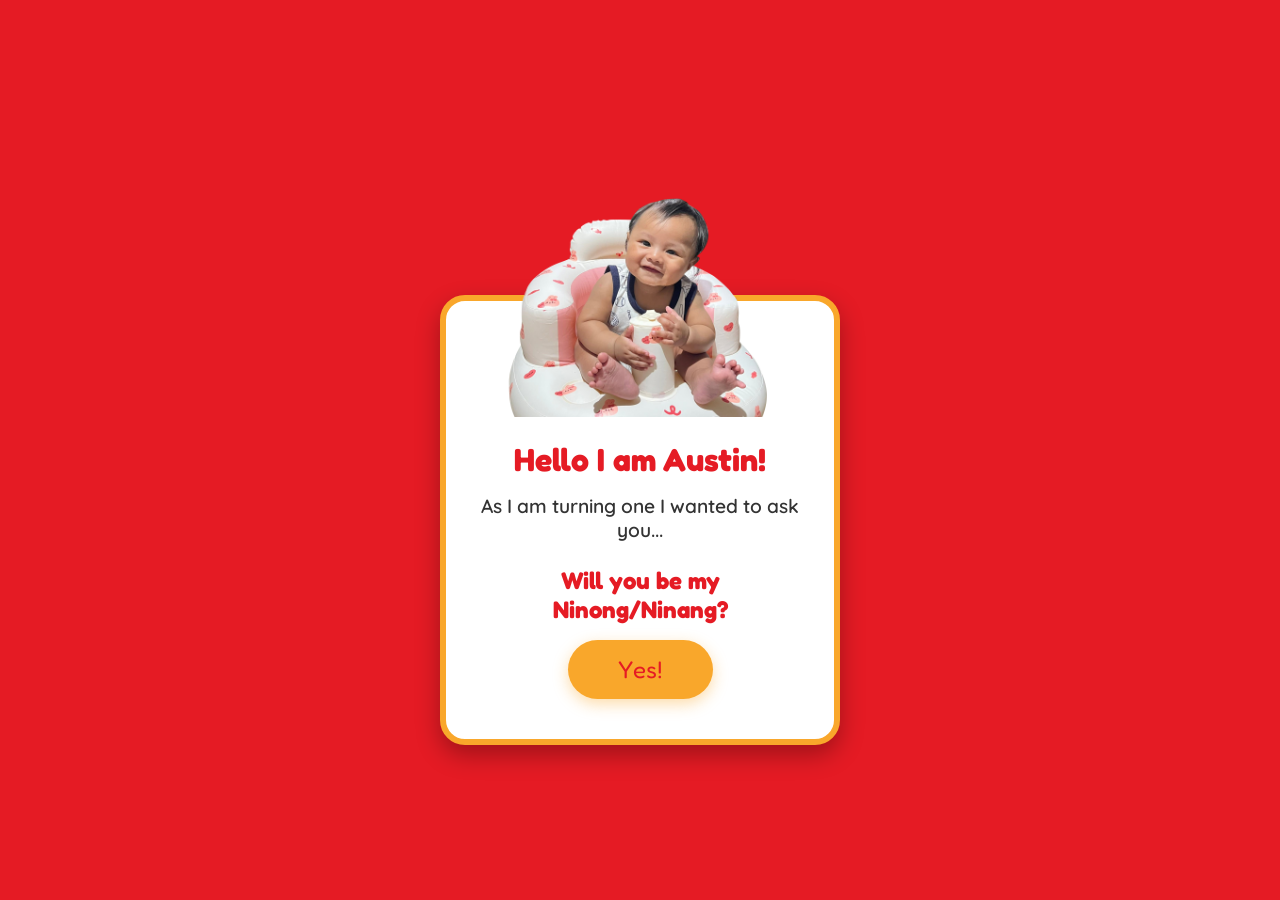
==== index.html @ 75098747 "Add files via upload" ====
<!DOCTYPE html>
<html lang="en">
<head>
    <meta charset="UTF-8">
    <meta name="viewport" content="width=device-width, initial-scale=1.0">
    <title>Austin's 1st Birthday!</title>

    <!-- Link preview (Messenger/Facebook). Palitan ang URL na ito kapag lumipat sa Cloudflare (dalawang lugar: og:image at og:url) -->
    <meta property="og:type" content="website">
    <meta property="og:title" content="You're Invited! Austin's 1st Birthday">
    <meta property="og:description" content="Tap to open your special invitation.">
    <meta property="og:image" content="https://eronwah.github.io/AustinBirthdayInv/assets/preview.jpg">
    <meta property="og:image:width" content="1200">
    <meta property="og:image:height" content="630">
    <meta property="og:image:alt" content="Envelope invitation for Austin's 1st Birthday">
    <meta property="og:url" content="https://eronwah.github.io/AustinBirthdayInv/">
    <link rel="stylesheet" href="style.css">
</head>
<body>

    <!-- PAGE 1: NINONG/NINANG PROPOSAL -->
    <div id="proposalPage" class="card-container active">
        <!-- Placeholder image na naka-link sa assets folder sa github mo -->
        <img src="assets/main-image.png" alt="Austin" class="jollibee-img" id="mainImg">
        
        <h1>Hello I am Austin!</h1>
        <p>As I am turning one I wanted to ask you...</p>
        <h2>Will you be my<br>Ninong/Ninang?</h2>
        
        <button id="yesBtn" class="btn-yes">Yes!</button>
    </div>

    <!-- PAGE 2: MAIN INVITATION -->
    <div id="invitationPage" class="card-container card-plain hidden">
        <div class="balloons" aria-hidden="true">
            <span class="balloon b1"></span>
            <span class="balloon b2"></span>
            <span class="balloon b3"></span>
        </div>

        <h1>Yay! Thank you!</h1>
        <p class="lead">You are invited to celebrate</p>

        <div class="hero has-photo" id="hero">
            <div class="photo-frame">
                <img src="assets/austin-photo.jpg?v=2" alt="Austin" id="celebPhoto" decoding="async">
            </div>
            <div class="age-badge" id="ageBadge" role="button" tabindex="0" aria-label="Tap for confetti">
                <span class="age-num">1</span>
                <span class="age-txt">year old</span>
            </div>
        </div>

        <h2 class="celebrant">Austin Dagsaan Libunao</h2>
        <p class="date-line">&#127874; November 14, 2026</p>

        <!-- Countdown -->
        <div class="countdown" id="countdown" aria-live="polite">
            <div><b id="cdDays">--</b><small>days</small></div>
            <div><b id="cdHours">--</b><small>hours</small></div>
            <div><b id="cdMins">--</b><small>mins</small></div>
            <div><b id="cdSecs">--</b><small>secs</small></div>
        </div>

        <!-- Tap-to-open detail cards -->
        <p class="hint">Tap a card to see the place &#128071;</p>
        <div class="detail">
            <button class="detail-head" aria-expanded="false">
                <span class="d-icon">&#9962;</span>
                <span class="d-text"><strong>Church</strong><em>10:30 AM</em></span>
                <span class="d-arrow">&#9662;</span>
            </button>
            <div class="detail-body">
                <p>Saint John Nepomucene Parochial School</p>
                <a class="btn-map" target="_blank" rel="noopener"
                   href="https://www.google.com/maps/search/?api=1&query=Saint+John+Nepomucene+Parochial+School+Cabiao">&#128205; Open in Maps</a>
            </div>
        </div>

        <div class="detail">
            <button class="detail-head" aria-expanded="false">
                <span class="d-icon">&#127828;</span>
                <span class="d-text"><strong>Party Venue</strong><em>1:00 PM</em></span>
                <span class="d-arrow">&#9662;</span>
            </button>
            <div class="detail-body">
                <p>Jollibee Cabiao</p>
                <a class="btn-map" target="_blank" rel="noopener"
                   href="https://www.google.com/maps/search/?api=1&query=Jollibee+Cabiao">&#128205; Open in Maps</a>
            </div>
        </div>

        <a id="calBtn" class="btn-yes btn-cal" target="_blank" rel="noopener">&#128197; Add to Google Calendar</a>
        <button id="confettiBtn" class="btn-confetti">&#127881; Tap for confetti!</button>
    </div>

    <script>
        // Kung hindi ma-load ang image, tanggalin ito at alisin ang malaking puwang sa itaas
        document.getElementById('mainImg').addEventListener('error', function () {
            this.style.display = 'none';
            document.getElementById('proposalPage').classList.add('no-image');
        });

        document.getElementById('yesBtn').addEventListener('click', showInvitation);

        // ---------- Page 2 interactions ----------
        const EVENT_START = new Date(2026, 10, 14, 10, 30); // Nov 14, 2026 10:30 AM

        function confettiBurst(count) {
            // Gumagamit ng sariling layer at pixel values (hindi vw/vh) para gumana sa in-app browsers tulad ng Messenger
            let layer = document.getElementById('confettiLayer');
            if (!layer) {
                layer = document.createElement('div');
                layer.id = 'confettiLayer';
                document.body.appendChild(layer);
            }
            const w = window.innerWidth || document.documentElement.clientWidth;
            const h = window.innerHeight || document.documentElement.clientHeight;
            const pieces = ['\uD83C\uDF89', '\uD83C\uDF88', '\u2B50', '\uD83C\uDF54', '\uD83C\uDF5F'];
            const colors = ['#E51B24', '#F9A72B', '#ffd54f', '#ffffff'];
            count = Math.min(count, 30); // mas magaan para sa phone

            for (let i = 0; i < count; i++) {
                const el = document.createElement('span');
                el.className = 'confetti';
                if (Math.random() < 0.3) {
                    el.textContent = pieces[Math.floor(Math.random() * pieces.length)];
                    el.style.fontSize = '22px';
                } else {
                    el.className += ' confetti-dot';
                    el.style.backgroundColor = colors[Math.floor(Math.random() * colors.length)];
                }
                const dur = 2 + Math.random() * 1.5;
                el.style.left = Math.floor(Math.random() * (w - 24)) + 'px';
                el.style.setProperty('--fall', (h + 60) + 'px');
                el.style.webkitAnimationDuration = el.style.animationDuration = dur + 's';
                el.style.webkitAnimationDelay = el.style.animationDelay = (Math.random() * 0.5) + 's';
                layer.appendChild(el);
                setTimeout(function () { if (el.parentNode) el.parentNode.removeChild(el); }, (dur + 0.7) * 1000);
            }
        }

        function updateCountdown() {
            const diff = EVENT_START - new Date();
            const box = document.getElementById('countdown');
            if (diff <= 0) {
                box.innerHTML = '<div class="cd-done">It\'s party time! \uD83C\uDF89</div>';
                return;
            }
            const s = Math.floor(diff / 1000);
            document.getElementById('cdDays').textContent = Math.floor(s / 86400);
            document.getElementById('cdHours').textContent = String(Math.floor(s % 86400 / 3600)).padStart(2, '0');
            document.getElementById('cdMins').textContent = String(Math.floor(s % 3600 / 60)).padStart(2, '0');
            document.getElementById('cdSecs').textContent = String(s % 60).padStart(2, '0');
        }
        updateCountdown();
        setInterval(updateCountdown, 1000);

        // Tap-to-open detail cards
        document.querySelectorAll('.detail-head').forEach(function (btn) {
            btn.addEventListener('click', function () {
                const card = btn.parentElement;
                const open = card.classList.toggle('open');
                btn.setAttribute('aria-expanded', open);
            });
        });

        // Confetti triggers
        document.getElementById('confettiBtn').addEventListener('click', () => confettiBurst(40));
        const badge = document.getElementById('ageBadge');
        badge.addEventListener('click', () => confettiBurst(25));
        badge.addEventListener('keydown', (e) => { if (e.key === 'Enter' || e.key === ' ') confettiBurst(25); });

        // Photo: itatago lang kung hindi ma-load ang image
        document.getElementById('celebPhoto').addEventListener('error', function () {
            document.getElementById('hero').classList.remove('has-photo');
        });

        // Add to Google Calendar (10:30 AM - 4:00 PM, Philippine time)
        document.getElementById('calBtn').href = 'https://calendar.google.com/calendar/render?action=TEMPLATE'
            + '&text=' + encodeURIComponent("Austin's 1st Birthday")
            + '&dates=20261114T103000/20261114T160000&ctz=Asia/Manila'
            + '&location=' + encodeURIComponent('Church: Saint John Nepomucene Parochial School | Party: Jollibee Cabiao')
            + '&details=' + encodeURIComponent('Church 10:30 AM - Saint John Nepomucene Parochial School. Party 1:00 PM - Jollibee Cabiao.');

        function showInvitation() {
            setTimeout(() => confettiBurst(50), 300);
            document.getElementById('proposalPage').classList.remove('active');
            document.getElementById('proposalPage').classList.add('hidden');
            
            document.getElementById('invitationPage').classList.remove('hidden');
            document.getElementById('invitationPage').classList.add('active');
        }
    </script>

</body>
</html>
---- style.css ----
/* Import ng masayang fonts mula sa Google Fonts */
@import url('https://fonts.googleapis.com/css2?family=Fredoka+One&family=Quicksand:wght@600;700&display=swap');

/* Reset at Base Styles */
/* Sukat ng image: sumusunod sa lapad ng screen */
:root {
    --img-w: min(280px, 72vw);
}

* {
    box-sizing: border-box;
    margin: 0;
    padding: 0;
}

body {
    font-family: 'Quicksand', sans-serif;
    background-color: #E51B24; /* Jollibee Red */
    display: flex;
    justify-content: center;
    align-items: center;
    min-height: 100vh; /* fallback */
    min-height: 100dvh; /* tama sa mobile address bar */
    text-align: center;
    padding: 20px;
}

/* Mobile View Container */
.card-container {
    width: 100%;
    max-width: 400px;
    background-color: #ffffff;
    border: 6px solid #F9A72B; /* Jollibee Yellow */
    border-radius: 25px;
    
    /* Ang padding-top at margin-top ay nakabase na sa laki ng image (--img-w) */
    padding: calc(var(--img-w) * 0.5) 25px 40px;
    margin-top: calc(var(--img-w) * 0.5);
    
    box-shadow: 0 10px 25px rgba(0, 0, 0, 0.3);
    position: relative;
}

/* Typography */
h1, h2 {
    font-family: 'Fredoka One', cursive;
    color: #E51B24;
    margin-bottom: 15px;
    line-height: 1.2;
}

p {
    font-size: 1.2rem;
    color: #333333;
    margin-bottom: 25px;
    font-weight: 600;
}

/* Updated Overlapping Image Styling */
.jollibee-img {
    width: var(--img-w);
    max-width: 100%;
    height: auto;
    position: absolute;
    top: calc(var(--img-w) * -0.43); /* dating -120px sa 280px */
    left: 50%;
    transform: translateX(-50%);
}

/* Button Styling */
.btn-yes {
    background-color: #F9A72B;
    color: #E51B24;
    border: none;
    padding: 15px 50px;
    font-size: 1.5rem;
    font-family: 'Fredoka One', cursive;
    border-radius: 50px;
    cursor: pointer;
    box-shadow: 0 5px 15px rgba(249, 167, 43, 0.4);
    transition: transform 0.2s ease, background-color 0.2s ease;
}

.btn-yes:hover {
    background-color: #ffb84d;
}

.btn-yes:focus-visible {
    outline: 3px solid #E51B24;
    outline-offset: 3px;
}

.btn-yes:active {
    transform: scale(0.95);
}

/* Card na walang overlapping image (Page 2, o kapag hindi nag-load ang image) */
.card-plain,
.no-image {
    padding-top: 40px;
    margin-top: 0;
}

/* Page Toggle Classes */
.hidden {
    display: none !important;
}

.active {
    display: block;
    animation: popIn 0.5s cubic-bezier(0.175, 0.885, 0.32, 1.275) forwards;
}

/* Simple Animation */
@keyframes popIn {
    0% { opacity: 0; transform: scale(0.8); }
    100% { opacity: 1; transform: scale(1); }
}

/* =========================================
   PAGE 2: Invitation details
   ========================================= */
#invitationPage {
    overflow: hidden; /* para hindi lumabas ang balloons sa gilid ng card */
}

#invitationPage > *:not(.balloons) {
    position: relative;
    z-index: 1;
}

.lead {
    margin-bottom: 15px;
}

/* Bouncing "1" badge */
.age-badge {
    width: 130px;
    height: 130px;
    margin: 0 auto 15px;
    background: #E51B24;
    border: 6px solid #F9A72B;
    border-radius: 50%;
    display: flex;
    flex-direction: column;
    align-items: center;
    justify-content: center;
    color: #ffffff;
    cursor: pointer;
    box-shadow: 0 8px 18px rgba(229, 27, 36, 0.35);
    animation: bounce 1.6s ease-in-out infinite;
    -webkit-tap-highlight-color: transparent;
}

.age-badge:active {
    transform: scale(0.92);
}

.age-num {
    font-family: 'Fredoka One', cursive;
    font-size: 4rem;
    line-height: 1;
}

.age-txt {
    font-size: 0.9rem;
    font-weight: 700;
}

@keyframes bounce {
    0%, 100% { transform: translateY(0); }
    50% { transform: translateY(-10px); }
}

.celebrant {
    font-size: 1.7rem;
    margin-bottom: 8px;
}

.date-line {
    font-size: 1.25rem;
    color: #E51B24;
    margin-bottom: 18px;
}

/* Countdown */
.countdown {
    display: flex;
    justify-content: center;
    gap: 8px;
    margin-bottom: 22px;
}

.countdown div {
    flex: 1;
    max-width: 78px;
    background: #FFF4D6;
    border: 3px solid #F9A72B;
    border-radius: 14px;
    padding: 8px 0;
}

.countdown b {
    display: block;
    font-family: 'Fredoka One', cursive;
    font-size: 1.6rem;
    color: #E51B24;
    line-height: 1.1;
}

.countdown small {
    font-size: 0.75rem;
    font-weight: 700;
    color: #333333;
}

.countdown .cd-done {
    max-width: none;
    font-family: 'Fredoka One', cursive;
    font-size: 1.4rem;
    color: #E51B24;
    padding: 14px;
}

/* Tap-to-open cards */
.hint {
    font-size: 0.95rem;
    margin-bottom: 12px;
}

.detail {
    background: #ffffff;
    border: 3px solid #F9A72B;
    border-radius: 20px;
    margin-bottom: 14px;
    overflow: hidden;
    text-align: left;
    box-shadow: 0 6px 14px rgba(229, 27, 36, 0.18);
}

.detail-head {
    width: 100%;
    display: flex;
    align-items: center;
    gap: 12px;
    padding: 12px 14px;
    background: #E51B24;
    border: none;
    cursor: pointer;
    font-family: inherit;
    -webkit-tap-highlight-color: transparent;
}

.detail-head:active {
    background: #c9151d;
}

.d-icon {
    width: 46px;
    height: 46px;
    flex: none;
    display: flex;
    align-items: center;
    justify-content: center;
    background: #ffffff;
    border: 3px solid #F9A72B;
    border-radius: 50%;
    font-size: 1.5rem;
}

.d-text {
    flex: 1;
    display: flex;
    flex-direction: column;
}

.d-text strong {
    font-family: 'Fredoka One', cursive;
    font-size: 1.25rem;
    color: #ffffff;
    font-weight: normal;
}

.d-text em {
    align-self: flex-start;
    margin-top: 4px;
    background: #F9A72B;
    color: #E51B24;
    font-style: normal;
    font-weight: 700;
    font-size: 1rem;
    padding: 2px 12px;
    border-radius: 50px;
}

.d-arrow {
    color: #ffffff;
    font-size: 1.2rem;
    transition: transform 0.3s ease;
}

.detail.open .d-arrow {
    transform: rotate(180deg);
}

.detail-body {
    max-height: 0;
    padding: 0 16px;
    overflow: hidden;
    text-align: center;
    background: #FFF9E8;
    transition: max-height 0.35s ease, padding 0.35s ease;
}

.detail.open .detail-body {
    max-height: 200px;
    padding: 14px 16px 16px;
    border-top: 3px dashed #F9A72B;
}

.detail-body p {
    font-family: 'Fredoka One', cursive;
    font-size: 1.15rem;
    font-weight: normal;
    color: #333333;
    margin-bottom: 12px;
}

.btn-map {
    display: inline-block;
    background: #E51B24;
    color: #ffffff;
    text-decoration: none;
    font-weight: 700;
    padding: 9px 22px;
    border-radius: 50px;
    box-shadow: 0 4px 10px rgba(229, 27, 36, 0.3);
}

/* Action buttons */
.btn-cal {
    width: 100%;
    font-size: 1.2rem;
    padding: 14px 20px;
    margin-top: 6px;
}

.btn-confetti {
    width: 100%;
    margin-top: 12px;
    background: none;
    border: 3px dashed #E51B24;
    color: #E51B24;
    font-family: 'Fredoka One', cursive;
    font-size: 1.1rem;
    padding: 10px;
    border-radius: 50px;
    cursor: pointer;
}

.btn-confetti:active {
    transform: scale(0.96);
}

/* Floating balloons (background) */
.balloons {
    position: absolute;
    top: 0;
    left: 0;
    right: 0;
    bottom: 0;
    pointer-events: none;
    z-index: 0;
}

.balloon {
    position: absolute;
    bottom: -60px;
    width: 34px;
    height: 44px;
    border-radius: 50% 50% 50% 50% / 40% 40% 60% 60%;
    opacity: 0.35;
    animation: floatUp 9s linear infinite;
}

.b1 { left: 8%;  background: #E51B24; animation-delay: 0s; }
.b2 { left: 80%; background: #F9A72B; animation-delay: 3s; }
.b3 { left: 45%; background: #E51B24; animation-delay: 6s; }

@keyframes floatUp {
    0%   { transform: translateY(0); }
    100% { transform: translateY(-700px); }
}

/* Confetti: sariling layer, pixel-based, may -webkit- para sa in-app browsers */
#confettiLayer {
    position: fixed;
    top: 0;
    left: 0;
    right: 0;
    bottom: 0;
    overflow: hidden;
    pointer-events: none;
    z-index: 9999;
}

.confetti {
    position: absolute;
    top: -30px;
    display: block;
    line-height: 1;
    -webkit-animation: confettiFall 2.5s linear forwards;
    animation: confettiFall 2.5s linear forwards;
}

.confetti-dot {
    width: 10px;
    height: 14px;
    border-radius: 2px;
}

@-webkit-keyframes confettiFall {
    0%   { -webkit-transform: translate3d(0, 0, 0) rotate(0deg); }
    100% { -webkit-transform: translate3d(0, var(--fall, 800px), 0) rotate(540deg); }
}

@keyframes confettiFall {
    0%   { transform: translate3d(0, 0, 0) rotate(0deg); }
    100% { transform: translate3d(0, var(--fall, 800px), 0) rotate(540deg); }
}

/* Respect "reduce motion" settings */
@media (prefers-reduced-motion: reduce) {
    .age-badge, .balloon { animation: none; }
}


/* =========================================
   Celebrant photo (Page 2)
   ========================================= */
.hero {
    position: relative;
    margin: 0 auto 15px;
}

.photo-frame {
    display: none; /* lalabas lang kapag may nag-load na image */
}

.hero.has-photo {
    width: 180px;
    margin-bottom: 22px;
}

.hero.has-photo .photo-frame {
    display: block;
    width: 180px;
    height: 180px;
    border-radius: 50%;
    overflow: hidden;
    border: 6px solid #F9A72B;
    box-shadow: 0 0 0 6px #E51B24, 0 10px 20px rgba(0, 0, 0, 0.25);
    background: #FFF4D6;
}

.photo-frame img {
    display: block;
    width: 100%;
    height: 100%;
    object-fit: cover;          /* kahit anong sukat ng larawan, pupunuin ang bilog nang hindi nababanat */
    object-position: center 30%; /* nakatutok nang kaunti sa itaas kung nasaan ang mukha */
}

/* Ang "1" badge ay nagiging sticker sa gilid ng larawan */
.hero.has-photo .age-badge {
    position: absolute;
    right: -22px;
    bottom: -8px;
    width: 70px;
    height: 70px;
    margin: 0;
    border-width: 4px;
}

.hero.has-photo .age-num {
    font-size: 2.4rem;
}

.hero.has-photo .age-txt {
    display: none;
}

/* =========================================
   Calendar chooser
   ========================================= */
.cal-sheet {
    position: fixed;
    top: 0;
    left: 0;
    right: 0;
    bottom: 0;
    z-index: 10000;
    display: flex;
    align-items: flex-end;
    justify-content: center;
    background: rgba(0, 0, 0, 0.55);
}

.cal-box {
    width: 100%;
    max-width: 400px;
    background: #ffffff;
    border-top: 6px solid #F9A72B;
    border-radius: 25px 25px 0 0;
    padding: 22px 20px 26px;
    text-align: center;
}

.cal-box h2 {
    font-size: 1.4rem;
    margin-bottom: 14px;
}

.cal-opt {
    display: block;
    background: #F9A72B;
    color: #E51B24;
    text-decoration: none;
    font-family: 'Fredoka One', cursive;
    font-size: 1.15rem;
    padding: 12px;
    border-radius: 50px;
    margin-bottom: 10px;
}

.cal-close {
    background: none;
    border: none;
    color: #E51B24;
    font-family: inherit;
    font-weight: 700;
    font-size: 1rem;
    padding: 8px 16px;
    cursor: pointer;
}

.cal-box small {
    display: block;
    margin-top: 8px;
    font-size: 0.8rem;
    color: #555555;
}
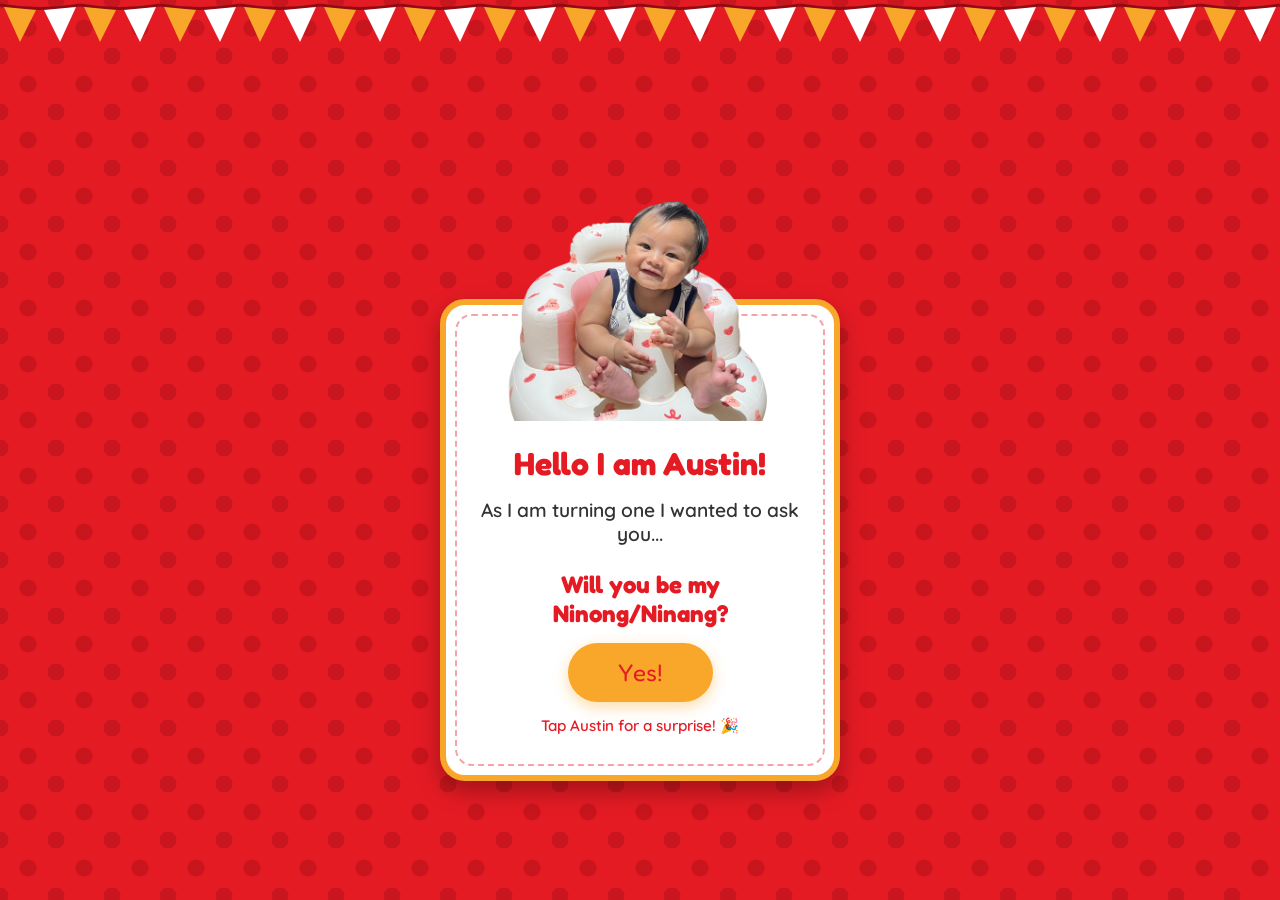
==== commit 20789c88: "Add files via upload" ====
--- a/index.html
+++ b/index.html
@@ -5,95 +5,42 @@
     <meta name="viewport" content="width=device-width, initial-scale=1.0">
     <title>Austin's 1st Birthday!</title>
 
-    <!-- Link preview (Messenger/Facebook). Palitan ang URL na ito kapag lumipat sa Cloudflare (dalawang lugar: og:image at og:url) -->
+    <!-- Link preview (Messenger/Facebook). Palitan ang URL kapag lumipat sa Cloudflare -->
+    <meta name="description" content="Austin has something to ask you. Tap to open!">
+    <link rel="canonical" href="https://eronwah.github.io/AustinBirthdayInv/">
     <meta property="og:type" content="website">
-    <meta property="og:title" content="You're Invited! Austin's 1st Birthday">
-    <meta property="og:description" content="Tap to open your special invitation.">
-    <meta property="og:image" content="https://eronwah.github.io/AustinBirthdayInv/assets/preview.jpg">
+    <meta property="og:site_name" content="Austin's 1st Birthday">
+    <meta property="og:title" content="A special question from Austin">
+    <meta property="og:description" content="Austin has something to ask you. Tap to open!">
+    <meta property="og:url" content="https://eronwah.github.io/AustinBirthdayInv/">
+    <meta property="og:image" content="https://eronwah.github.io/AustinBirthdayInv/assets/preview-ninong.jpg">
+    <meta property="og:image:secure_url" content="https://eronwah.github.io/AustinBirthdayInv/assets/preview-ninong.jpg">
+    <meta property="og:image:type" content="image/jpeg">
     <meta property="og:image:width" content="1200">
     <meta property="og:image:height" content="630">
-    <meta property="og:image:alt" content="Envelope invitation for Austin's 1st Birthday">
-    <meta property="og:url" content="https://eronwah.github.io/AustinBirthdayInv/">
+    <meta property="og:image:alt" content="Envelope: A special question from Austin">
+    <meta name="twitter:card" content="summary_large_image">
+    <meta name="twitter:title" content="A special question from Austin">
+    <meta name="twitter:image" content="https://eronwah.github.io/AustinBirthdayInv/assets/preview-ninong.jpg">
     <link rel="stylesheet" href="style.css">
 </head>
-<body>
+<body class="party-bg">
 
-    <!-- PAGE 1: NINONG/NINANG PROPOSAL -->
+    <div class="bunting" aria-hidden="true"></div>
+
+    <!-- NINONG/NINANG PROPOSAL -->
     <div id="proposalPage" class="card-container active">
-        <!-- Placeholder image na naka-link sa assets folder sa github mo -->
         <img src="assets/main-image.png" alt="Austin" class="jollibee-img" id="mainImg">
-        
-        <h1>Hello I am Austin!</h1>
-        <p>As I am turning one I wanted to ask you...</p>
-        <h2>Will you be my<br>Ninong/Ninang?</h2>
-        
-        <button id="yesBtn" class="btn-yes">Yes!</button>
+
+        <h1 class="pop d1">Hello I am Austin!</h1>
+        <p class="pop d2">As I am turning one I wanted to ask you...</p>
+        <h2 class="pop d3">Will you be my<br>Ninong/Ninang?</h2>
+
+        <button id="yesBtn" class="btn-yes btn-pulse">Yes!</button>
+        <p class="tap-hint">Tap Austin for a surprise! &#127881;</p>
     </div>
 
-    <!-- PAGE 2: MAIN INVITATION -->
-    <div id="invitationPage" class="card-container card-plain hidden">
-        <div class="balloons" aria-hidden="true">
-            <span class="balloon b1"></span>
-            <span class="balloon b2"></span>
-            <span class="balloon b3"></span>
-        </div>
-
-        <h1>Yay! Thank you!</h1>
-        <p class="lead">You are invited to celebrate</p>
-
-        <div class="hero has-photo" id="hero">
-            <div class="photo-frame">
-                <img src="assets/austin-photo.jpg?v=2" alt="Austin" id="celebPhoto" decoding="async">
-            </div>
-            <div class="age-badge" id="ageBadge" role="button" tabindex="0" aria-label="Tap for confetti">
-                <span class="age-num">1</span>
-                <span class="age-txt">year old</span>
-            </div>
-        </div>
-
-        <h2 class="celebrant">Austin Dagsaan Libunao</h2>
-        <p class="date-line">&#127874; November 14, 2026</p>
-
-        <!-- Countdown -->
-        <div class="countdown" id="countdown" aria-live="polite">
-            <div><b id="cdDays">--</b><small>days</small></div>
-            <div><b id="cdHours">--</b><small>hours</small></div>
-            <div><b id="cdMins">--</b><small>mins</small></div>
-            <div><b id="cdSecs">--</b><small>secs</small></div>
-        </div>
-
-        <!-- Tap-to-open detail cards -->
-        <p class="hint">Tap a card to see the place &#128071;</p>
-        <div class="detail">
-            <button class="detail-head" aria-expanded="false">
-                <span class="d-icon">&#9962;</span>
-                <span class="d-text"><strong>Church</strong><em>10:30 AM</em></span>
-                <span class="d-arrow">&#9662;</span>
-            </button>
-            <div class="detail-body">
-                <p>Saint John Nepomucene Parochial School</p>
-                <a class="btn-map" target="_blank" rel="noopener"
-                   href="https://www.google.com/maps/search/?api=1&query=Saint+John+Nepomucene+Parochial+School+Cabiao">&#128205; Open in Maps</a>
-            </div>
-        </div>
-
-        <div class="detail">
-            <button class="detail-head" aria-expanded="false">
-                <span class="d-icon">&#127828;</span>
-                <span class="d-text"><strong>Party Venue</strong><em>1:00 PM</em></span>
-                <span class="d-arrow">&#9662;</span>
-            </button>
-            <div class="detail-body">
-                <p>Jollibee Cabiao</p>
-                <a class="btn-map" target="_blank" rel="noopener"
-                   href="https://www.google.com/maps/search/?api=1&query=Jollibee+Cabiao">&#128205; Open in Maps</a>
-            </div>
-        </div>
-
-        <a id="calBtn" class="btn-yes btn-cal" target="_blank" rel="noopener">&#128197; Add to Google Calendar</a>
-        <button id="confettiBtn" class="btn-confetti">&#127881; Tap for confetti!</button>
-    </div>
-
+    <script src="script.js"></script>
     <script>
         // Kung hindi ma-load ang image, tanggalin ito at alisin ang malaking puwang sa itaas
         document.getElementById('mainImg').addEventListener('error', function () {
@@ -101,97 +48,19 @@
             document.getElementById('proposalPage').classList.add('no-image');
         });
 
-        document.getElementById('yesBtn').addEventListener('click', showInvitation);
-
-        // ---------- Page 2 interactions ----------
-        const EVENT_START = new Date(2026, 10, 14, 10, 30); // Nov 14, 2026 10:30 AM
-
-        function confettiBurst(count) {
-            // Gumagamit ng sariling layer at pixel values (hindi vw/vh) para gumana sa in-app browsers tulad ng Messenger
-            let layer = document.getElementById('confettiLayer');
-            if (!layer) {
-                layer = document.createElement('div');
-                layer.id = 'confettiLayer';
-                document.body.appendChild(layer);
-            }
-            const w = window.innerWidth || document.documentElement.clientWidth;
-            const h = window.innerHeight || document.documentElement.clientHeight;
-            const pieces = ['\uD83C\uDF89', '\uD83C\uDF88', '\u2B50', '\uD83C\uDF54', '\uD83C\uDF5F'];
-            const colors = ['#E51B24', '#F9A72B', '#ffd54f', '#ffffff'];
-            count = Math.min(count, 30); // mas magaan para sa phone
-
-            for (let i = 0; i < count; i++) {
-                const el = document.createElement('span');
-                el.className = 'confetti';
-                if (Math.random() < 0.3) {
-                    el.textContent = pieces[Math.floor(Math.random() * pieces.length)];
-                    el.style.fontSize = '22px';
-                } else {
-                    el.className += ' confetti-dot';
-                    el.style.backgroundColor = colors[Math.floor(Math.random() * colors.length)];
-                }
-                const dur = 2 + Math.random() * 1.5;
-                el.style.left = Math.floor(Math.random() * (w - 24)) + 'px';
-                el.style.setProperty('--fall', (h + 60) + 'px');
-                el.style.webkitAnimationDuration = el.style.animationDuration = dur + 's';
-                el.style.webkitAnimationDelay = el.style.animationDelay = (Math.random() * 0.5) + 's';
-                layer.appendChild(el);
-                setTimeout(function () { if (el.parentNode) el.parentNode.removeChild(el); }, (dur + 0.7) * 1000);
-            }
-        }
-
-        function updateCountdown() {
-            const diff = EVENT_START - new Date();
-            const box = document.getElementById('countdown');
-            if (diff <= 0) {
-                box.innerHTML = '<div class="cd-done">It\'s party time! \uD83C\uDF89</div>';
-                return;
-            }
-            const s = Math.floor(diff / 1000);
-            document.getElementById('cdDays').textContent = Math.floor(s / 86400);
-            document.getElementById('cdHours').textContent = String(Math.floor(s % 86400 / 3600)).padStart(2, '0');
-            document.getElementById('cdMins').textContent = String(Math.floor(s % 3600 / 60)).padStart(2, '0');
-            document.getElementById('cdSecs').textContent = String(s % 60).padStart(2, '0');
-        }
-        updateCountdown();
-        setInterval(updateCountdown, 1000);
-
-        // Tap-to-open detail cards
-        document.querySelectorAll('.detail-head').forEach(function (btn) {
-            btn.addEventListener('click', function () {
-                const card = btn.parentElement;
-                const open = card.classList.toggle('open');
-                btn.setAttribute('aria-expanded', open);
-            });
+        // Bawat pindot sa larawan ni Austin = confetti
+        document.getElementById('mainImg').addEventListener('click', function () {
+            confettiBurst(20);
         });
 
-        // Confetti triggers
-        document.getElementById('confettiBtn').addEventListener('click', () => confettiBurst(40));
-        const badge = document.getElementById('ageBadge');
-        badge.addEventListener('click', () => confettiBurst(25));
-        badge.addEventListener('keydown', (e) => { if (e.key === 'Enter' || e.key === ' ') confettiBurst(25); });
+        startBalloons();
 
-        // Photo: itatago lang kung hindi ma-load ang image
-        document.getElementById('celebPhoto').addEventListener('error', function () {
-            document.getElementById('hero').classList.remove('has-photo');
+        // Yes! -> confetti, tapos punta sa details page (tandaan kung saan galing)
+        document.getElementById('yesBtn').addEventListener('click', function () {
+            confettiBurst(30);
+            setTimeout(function () { window.location.href = 'details.html?from=ninong'; }, 700);
         });
-
-        // Add to Google Calendar (10:30 AM - 4:00 PM, Philippine time)
-        document.getElementById('calBtn').href = 'https://calendar.google.com/calendar/render?action=TEMPLATE'
-            + '&text=' + encodeURIComponent("Austin's 1st Birthday")
-            + '&dates=20261114T103000/20261114T160000&ctz=Asia/Manila'
-            + '&location=' + encodeURIComponent('Church: Saint John Nepomucene Parochial School | Party: Jollibee Cabiao')
-            + '&details=' + encodeURIComponent('Church 10:30 AM - Saint John Nepomucene Parochial School. Party 1:00 PM - Jollibee Cabiao.');
-
-        function showInvitation() {
-            setTimeout(() => confettiBurst(50), 300);
-            document.getElementById('proposalPage').classList.remove('active');
-            document.getElementById('proposalPage').classList.add('hidden');
-            
-            document.getElementById('invitationPage').classList.remove('hidden');
-            document.getElementById('invitationPage').classList.add('active');
-        }
     </script>
 
 </body>
-</html>+</html>
--- a/style.css
+++ b/style.css
@@ -339,6 +339,9 @@
 
 /* Action buttons */
 .btn-cal {
+    display: block;
+    text-decoration: none;
+    text-align: center;
     width: 100%;
     font-size: 1.2rem;
     padding: 14px 20px;
@@ -490,63 +493,306 @@
     display: none;
 }
 
+
 /* =========================================
-   Calendar chooser
+   GUEST PAGE (guest.html)
    ========================================= */
-.cal-sheet {
+.guest-card {
+    overflow: hidden; /* walang lalampas sa box */
+    padding-bottom: 28px;
+}
+
+/* Bounce papasok mula sa ibaba (pambata: may overshoot) */
+.pop {
+    -webkit-animation: bounceUp 0.9s cubic-bezier(0.28, 0.84, 0.42, 1) both;
+    animation: bounceUp 0.9s cubic-bezier(0.28, 0.84, 0.42, 1) both;
+}
+.d1 { -webkit-animation-delay: 0.2s; animation-delay: 0.2s; }
+.d2 { -webkit-animation-delay: 0.6s; animation-delay: 0.6s; }
+.d3 { -webkit-animation-delay: 1.0s; animation-delay: 1.0s; }
+.d4 { -webkit-animation-delay: 1.4s; animation-delay: 1.4s; }
+.d5 { -webkit-animation-delay: 1.55s; animation-delay: 1.55s; }
+.d6 { -webkit-animation-delay: 1.7s; animation-delay: 1.7s; }
+.d7 { -webkit-animation-delay: 2.1s; animation-delay: 2.1s; }
+.d8 { -webkit-animation-delay: 2.4s; animation-delay: 2.4s; }
+
+@-webkit-keyframes bounceUp {
+    0%   { opacity: 0; -webkit-transform: translate3d(0, 140px, 0) scale(0.7); }
+    55%  { opacity: 1; -webkit-transform: translate3d(0, -16px, 0) scale(1.06); }
+    75%  { -webkit-transform: translate3d(0, 6px, 0) scale(0.98); }
+    100% { opacity: 1; -webkit-transform: translate3d(0, 0, 0) scale(1); }
+}
+@keyframes bounceUp {
+    0%   { opacity: 0; transform: translate3d(0, 140px, 0) scale(0.7); }
+    55%  { opacity: 1; transform: translate3d(0, -16px, 0) scale(1.06); }
+    75%  { transform: translate3d(0, 6px, 0) scale(0.98); }
+    100% { opacity: 1; transform: translate3d(0, 0, 0) scale(1); }
+}
+
+/* Curved title */
+.curve-title {
+    display: block;
+    width: 100%;
+    height: auto;
+    margin: 0 auto -6px;
+    overflow: visible;
+}
+.curve-title text {
+    font-family: 'Fredoka One', cursive;
+    font-size: 25px;
+    fill: #E51B24;
+    stroke: #ffffff;
+    stroke-width: 0.5px;
+}
+
+/* Highlighted na pangalan ng celebrant */
+.guest-name {
+    margin: 0 0 6px;
+    font-size: 1.7rem;
+    line-height: 1.25;
+}
+.guest-name span {
+    display: inline-block;
+    padding: 6px 16px;
+    background: #F9A72B;
+    color: #E51B24;
+    border-radius: 14px;
+    box-shadow: 0 4px 0 #d98a12;
+}
+
+.guest-bday {
+    font-size: 2.6rem;
+    margin-bottom: 8px;
+}
+
+/* Tatlong larawan sa isang hanay, nasa loob ng card */
+.trio {
+    display: -webkit-flex;
+    display: flex;
+    -webkit-align-items: flex-end;
+    align-items: flex-end;
+    width: 100%;
+    margin: 4px 0 10px;
+    overflow: hidden;
+}
+.trio-side { -webkit-flex: 0 0 28%; flex: 0 0 28%; padding: 0 2px; }
+.trio-mid  { -webkit-flex: 0 0 44%; flex: 0 0 44%; padding: 0 2px; }
+.trio img {
+    display: block;
+    width: 100%;
+    height: auto;
+}
+
+.guest-q {
+    font-size: 1.25rem;
+    color: #E51B24;
+    margin-bottom: 12px;
+}
+
+.btn-go {
+    width: 100%;
+    font-size: 1.3rem;
+    line-height: 1.2;
+    padding: 14px 18px;
+    -webkit-animation: bounceUp 0.9s cubic-bezier(0.28, 0.84, 0.42, 1) 2.4s both,
+                       btnPulse 1.6s ease-in-out 3.4s infinite;
+    animation: bounceUp 0.9s cubic-bezier(0.28, 0.84, 0.42, 1) 2.4s both,
+               btnPulse 1.6s ease-in-out 3.4s infinite;
+}
+
+@-webkit-keyframes btnPulse {
+    0%, 100% { -webkit-transform: scale(1); }
+    50%      { -webkit-transform: scale(1.05); }
+}
+@keyframes btnPulse {
+    0%, 100% { transform: scale(1); }
+    50%      { transform: scale(1.05); }
+}
+
+/* Kusang lumalabas na balloons */
+#balloonLayer {
     position: fixed;
     top: 0;
     left: 0;
     right: 0;
     bottom: 0;
-    z-index: 10000;
-    display: flex;
-    align-items: flex-end;
-    justify-content: center;
-    background: rgba(0, 0, 0, 0.55);
-}
-
-.cal-box {
-    width: 100%;
-    max-width: 400px;
-    background: #ffffff;
-    border-top: 6px solid #F9A72B;
-    border-radius: 25px 25px 0 0;
-    padding: 22px 20px 26px;
-    text-align: center;
-}
-
-.cal-box h2 {
-    font-size: 1.4rem;
-    margin-bottom: 14px;
-}
-
-.cal-opt {
-    display: block;
-    background: #F9A72B;
-    color: #E51B24;
-    text-decoration: none;
-    font-family: 'Fredoka One', cursive;
-    font-size: 1.15rem;
-    padding: 12px;
-    border-radius: 50px;
-    margin-bottom: 10px;
-}
-
-.cal-close {
-    background: none;
-    border: none;
-    color: #E51B24;
-    font-family: inherit;
-    font-weight: 700;
-    font-size: 1rem;
-    padding: 8px 16px;
+    overflow: hidden;
+    pointer-events: none;
+    z-index: 5000;
+}
+.fly-balloon {
+    position: absolute;
+    bottom: -90px;
+    -webkit-animation: balloonRise 9s linear forwards;
+    animation: balloonRise 9s linear forwards;
+}
+.fly-balloon-body {
+    display: block;
+    width: 100%;
+    height: 100%;
+    border-radius: 50% 50% 50% 50% / 42% 42% 58% 58%;
+    border: 2px solid rgba(255, 255, 255, 0.85);
+    box-shadow: inset -5px -6px 0 rgba(0, 0, 0, 0.12);
+    opacity: 0.92;
+    -webkit-animation: balloonSway 2.4s ease-in-out infinite;
+    animation: balloonSway 2.4s ease-in-out infinite;
+}
+@-webkit-keyframes balloonRise {
+    0%   { -webkit-transform: translate3d(0, 0, 0); }
+    100% { -webkit-transform: translate3d(0, var(--rise, -800px), 0); }
+}
+@keyframes balloonRise {
+    0%   { transform: translate3d(0, 0, 0); }
+    100% { transform: translate3d(0, var(--rise, -800px), 0); }
+}
+@-webkit-keyframes balloonSway {
+    0%, 100% { -webkit-transform: translateX(-10px) rotate(-4deg); }
+    50%      { -webkit-transform: translateX(10px) rotate(4deg); }
+}
+@keyframes balloonSway {
+    0%, 100% { transform: translateX(-10px) rotate(-4deg); }
+    50%      { transform: translateX(10px) rotate(4deg); }
+}
+
+@media (prefers-reduced-motion: reduce) {
+    .pop, .btn-go { -webkit-animation: none; animation: none; opacity: 1; }
+}
+
+/* Maliliit na phone (320-350px): paliitin ang text para kasya sa isang screen */
+@media (max-width: 350px) {
+    .guest-card { padding-left: 14px; padding-right: 14px; padding-bottom: 22px; }
+    .guest-name { font-size: 1.3rem; }
+    .guest-name span { padding: 5px 12px; }
+    .guest-bday { font-size: 2.1rem; }
+    .guest-q { font-size: 1.05rem; margin-bottom: 10px; }
+    .btn-go { font-size: 1.05rem; padding: 12px 14px; }
+}
+
+
+/* =========================================
+   PARTY LOOK (guest, Ninong/Ninang, details)
+   ========================================= */
+
+/* Pulang background na may polka dots */
+body.party-bg {
+    background-color: #E51B24;
+    background-image:
+        radial-gradient(circle, #c9151d 0, #c9151d 8px, transparent 9px),
+        radial-gradient(circle, #c9151d 0, #c9151d 8px, transparent 9px);
+    background-size: 56px 56px;
+    background-position: 0 0, 28px 28px;
+    padding-top: 60px;
+}
+
+/* Bunting (watawat) sa itaas ng screen */
+.bunting {
+    position: fixed;
+    top: 0;
+    left: 0;
+    right: 0;
+    height: 46px;
+    z-index: 0;
+    pointer-events: none;
+    background-repeat: repeat-x;
+    background-size: 80px 46px;
+    background-image: url("data:image/svg+xml,%3Csvg xmlns='http://www.w3.org/2000/svg' width='80' height='46'%3E%3Cpath d='M0 5 Q40 12 80 5' stroke='%238e0d14' stroke-width='3' fill='none'/%3E%3Cpolygon points='4,7 36,10 20,42' fill='%23F9A72B'/%3E%3Cpolygon points='44,10 76,7 60,42' fill='%23ffffff'/%3E%3C/svg%3E");
+}
+
+/* Para nasa ibabaw ng bunting ang card */
+.card-container {
+    z-index: 1;
+}
+
+/* Stitched (tahi) na border sa loob ng card */
+.card-container::before {
+    content: '';
+    position: absolute;
+    top: 9px;
+    left: 9px;
+    right: 9px;
+    bottom: 9px;
+    border: 2px dashed rgba(229, 27, 36, 0.4);
+    border-radius: 17px;
+    pointer-events: none;
+}
+
+/* ---- Guest page: mas masayang disenyo ---- */
+.guest-card {
+    padding-left: 18px;
+    padding-right: 18px;
+}
+
+.guest-bday {
+    text-shadow: 3px 3px 0 #F9A72B;
+}
+
+/* Sunburst na stage para sa tatlong larawan */
+.trio {
+    position: relative;
+    padding: 12px 4px 0;
+    border: 3px solid #F9A72B;
+    border-radius: 18px;
+    background-color: #FFF4D6;
+    background-image: repeating-conic-gradient(from 0deg at 50% 100%, #FFE08A 0deg 10deg, #FFF4D6 10deg 20deg);
+}
+.trio > * {
+    position: relative;
+}
+
+/* ---- Ninong/Ninang page ---- */
+.btn-pulse {
+    -webkit-animation: bounceUp 0.9s cubic-bezier(0.28, 0.84, 0.42, 1) 1.5s both,
+                       btnPulse 1.6s ease-in-out 2.5s infinite;
+    animation: bounceUp 0.9s cubic-bezier(0.28, 0.84, 0.42, 1) 1.5s both,
+               btnPulse 1.6s ease-in-out 2.5s infinite;
+}
+
+.tap-hint {
+    margin: 14px 0 0;
+    font-size: 0.95rem;
+    color: #E51B24;
+}
+
+/* Larawan ni Austin: pop-in, tapos bahagyang bobbing. Pindutin para sa confetti */
+.jollibee-img {
     cursor: pointer;
-}
-
-.cal-box small {
-    display: block;
-    margin-top: 8px;
-    font-size: 0.8rem;
-    color: #555555;
-}
+    -webkit-tap-highlight-color: transparent;
+    -webkit-animation: imgPop 0.9s cubic-bezier(0.28, 0.84, 0.42, 1) 0.1s both,
+                       imgBob 2.4s ease-in-out 1.2s infinite;
+    animation: imgPop 0.9s cubic-bezier(0.28, 0.84, 0.42, 1) 0.1s both,
+               imgBob 2.4s ease-in-out 1.2s infinite;
+}
+
+@-webkit-keyframes imgPop {
+    0%   { opacity: 0; -webkit-transform: translate(-50%, 140px) scale(0.6); }
+    55%  { opacity: 1; -webkit-transform: translate(-50%, -14px) scale(1.06); }
+    75%  { -webkit-transform: translate(-50%, 6px) scale(0.98); }
+    100% { opacity: 1; -webkit-transform: translate(-50%, 0) scale(1); }
+}
+@keyframes imgPop {
+    0%   { opacity: 0; transform: translate(-50%, 140px) scale(0.6); }
+    55%  { opacity: 1; transform: translate(-50%, -14px) scale(1.06); }
+    75%  { transform: translate(-50%, 6px) scale(0.98); }
+    100% { opacity: 1; transform: translate(-50%, 0) scale(1); }
+}
+@-webkit-keyframes imgBob {
+    0%, 100% { -webkit-transform: translate(-50%, 0); }
+    50%      { -webkit-transform: translate(-50%, -8px); }
+}
+@keyframes imgBob {
+    0%, 100% { transform: translate(-50%, 0); }
+    50%      { transform: translate(-50%, -8px); }
+}
+
+@media (prefers-reduced-motion: reduce) {
+    .btn-pulse, .jollibee-img { -webkit-animation: none; animation: none; opacity: 1; }
+    .jollibee-img { transform: translateX(-50%); }
+}
+
+/* Limitahan ang taas ng larawan ni Austin para hindi tumama sa text, kahit anong hugis ng larawan */
+.jollibee-img {
+    width: auto;
+    height: auto;
+    max-width: var(--img-w);
+    max-height: calc(var(--img-w) * 0.92);
+}
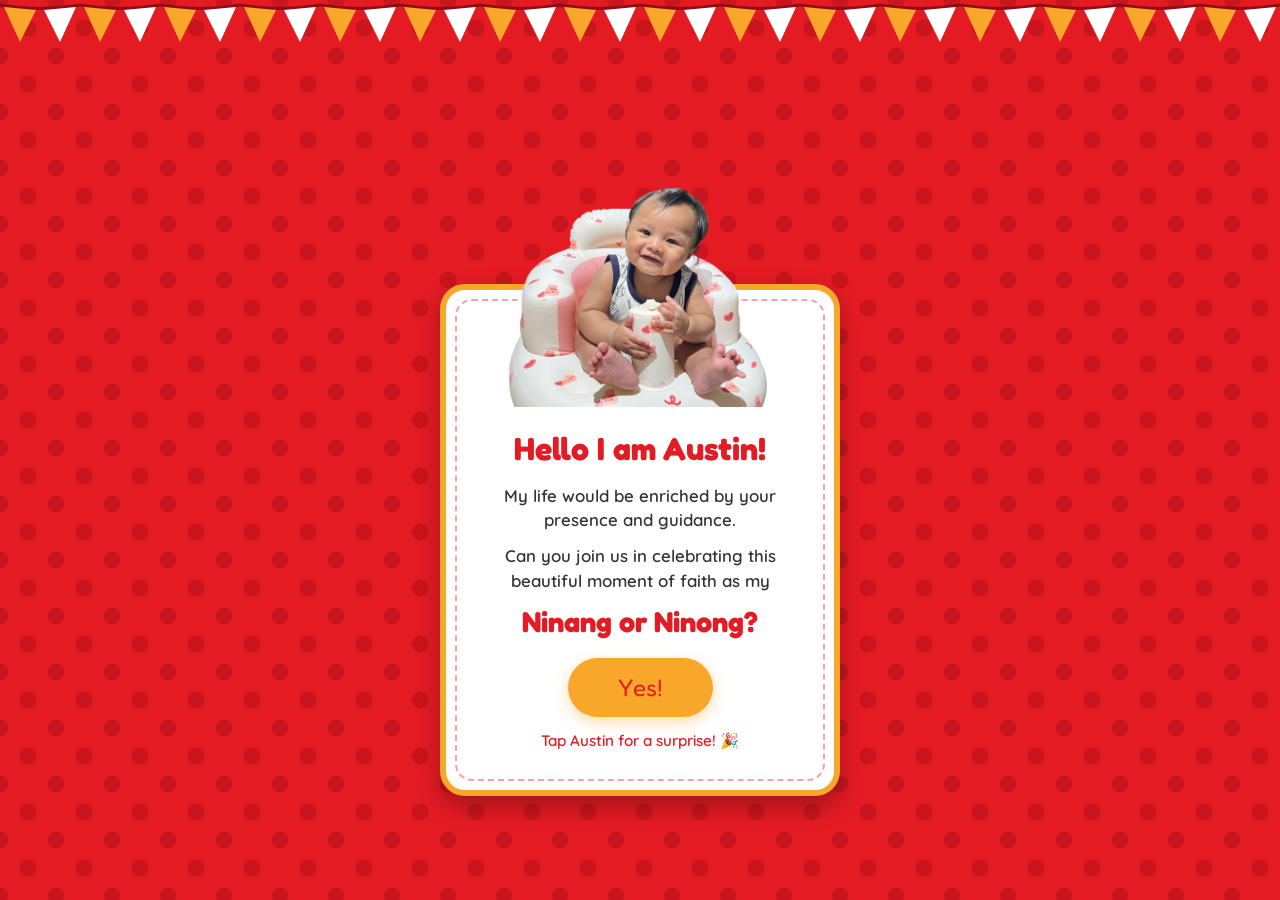
==== commit 834e99a3: "Add files via upload" ====
--- a/index.html
+++ b/index.html
@@ -13,15 +13,15 @@
     <meta property="og:title" content="A special question from Austin">
     <meta property="og:description" content="Austin has something to ask you. Tap to open!">
     <meta property="og:url" content="https://eronwah.github.io/AustinBirthdayInv/">
-    <meta property="og:image" content="https://eronwah.github.io/AustinBirthdayInv/assets/preview-ninong.jpg">
-    <meta property="og:image:secure_url" content="https://eronwah.github.io/AustinBirthdayInv/assets/preview-ninong.jpg">
+    <meta property="og:image" content="https://eronwah.github.io/AustinBirthdayInv/assets/preview-ninong-2.jpg">
+    <meta property="og:image:secure_url" content="https://eronwah.github.io/AustinBirthdayInv/assets/preview-ninong-2.jpg">
     <meta property="og:image:type" content="image/jpeg">
     <meta property="og:image:width" content="1200">
     <meta property="og:image:height" content="630">
     <meta property="og:image:alt" content="Envelope: A special question from Austin">
     <meta name="twitter:card" content="summary_large_image">
     <meta name="twitter:title" content="A special question from Austin">
-    <meta name="twitter:image" content="https://eronwah.github.io/AustinBirthdayInv/assets/preview-ninong.jpg">
+    <meta name="twitter:image" content="https://eronwah.github.io/AustinBirthdayInv/assets/preview-ninong-2.jpg">
     <link rel="stylesheet" href="style.css">
 </head>
 <body class="party-bg">
@@ -33,8 +33,9 @@
         <img src="assets/main-image.png" alt="Austin" class="jollibee-img" id="mainImg">
 
         <h1 class="pop d1">Hello I am Austin!</h1>
-        <p class="pop d2">As I am turning one I wanted to ask you...</p>
-        <h2 class="pop d3">Will you be my<br>Ninong/Ninang?</h2>
+        <p class="msg pop d2">My life would be enriched by your presence and guidance.</p>
+        <p class="msg pop d3">Can you join us in celebrating this beautiful moment of faith as my</p>
+        <h2 class="ask pop d4">Ninang or Ninong?</h2>
 
         <button id="yesBtn" class="btn-yes btn-pulse">Yes!</button>
         <p class="tap-hint">Tap Austin for a surprise! &#127881;</p>
@@ -57,8 +58,8 @@
 
         // Yes! -> confetti, tapos punta sa details page (tandaan kung saan galing)
         document.getElementById('yesBtn').addEventListener('click', function () {
-            confettiBurst(30);
-            setTimeout(function () { window.location.href = 'details.html?from=ninong'; }, 700);
+            confettiFromEl(this, 28); // sumasabog mula mismo sa button
+            setTimeout(function () { window.location.href = 'details.html?from=ninong'; }, 950);
         });
     </script>
 
--- a/style.css
+++ b/style.css
@@ -365,36 +365,6 @@
     transform: scale(0.96);
 }
 
-/* Floating balloons (background) */
-.balloons {
-    position: absolute;
-    top: 0;
-    left: 0;
-    right: 0;
-    bottom: 0;
-    pointer-events: none;
-    z-index: 0;
-}
-
-.balloon {
-    position: absolute;
-    bottom: -60px;
-    width: 34px;
-    height: 44px;
-    border-radius: 50% 50% 50% 50% / 40% 40% 60% 60%;
-    opacity: 0.35;
-    animation: floatUp 9s linear infinite;
-}
-
-.b1 { left: 8%;  background: #E51B24; animation-delay: 0s; }
-.b2 { left: 80%; background: #F9A72B; animation-delay: 3s; }
-.b3 { left: 45%; background: #E51B24; animation-delay: 6s; }
-
-@keyframes floatUp {
-    0%   { transform: translateY(0); }
-    100% { transform: translateY(-700px); }
-}
-
 /* Confetti: sariling layer, pixel-based, may -webkit- para sa in-app browsers */
 #confettiLayer {
     position: fixed;
@@ -434,7 +404,7 @@
 
 /* Respect "reduce motion" settings */
 @media (prefers-reduced-motion: reduce) {
-    .age-badge, .balloon { animation: none; }
+    .age-badge { animation: none; }
 }
 
 
@@ -622,21 +592,33 @@
 }
 .fly-balloon {
     position: absolute;
-    bottom: -90px;
+    bottom: -150px;
+    pointer-events: none;
     -webkit-animation: balloonRise 9s linear forwards;
     animation: balloonRise 9s linear forwards;
 }
-.fly-balloon-body {
-    display: block;
-    width: 100%;
-    height: 100%;
-    border-radius: 50% 50% 50% 50% / 42% 42% 58% 58%;
-    border: 2px solid rgba(255, 255, 255, 0.85);
-    box-shadow: inset -5px -6px 0 rgba(0, 0, 0, 0.12);
-    opacity: 0.92;
+.fly-balloon-sway {
+    display: block;
+    width: 100%;
+    -webkit-transform-origin: 50% 20%;
+    transform-origin: 50% 20%;
     -webkit-animation: balloonSway 2.4s ease-in-out infinite;
     animation: balloonSway 2.4s ease-in-out infinite;
 }
+.fly-balloon svg {
+    display: block;
+    width: 100%;
+    height: auto;
+    overflow: visible;
+    pointer-events: none;
+}
+/* Ang lobo lang (hindi ang tali) ang puwedeng pindutin */
+.fly-balloon .hit {
+    pointer-events: auto;
+    cursor: pointer;
+    -webkit-tap-highlight-color: transparent;
+}
+
 @-webkit-keyframes balloonRise {
     0%   { -webkit-transform: translate3d(0, 0, 0); }
     100% { -webkit-transform: translate3d(0, var(--rise, -800px), 0); }
@@ -646,12 +628,12 @@
     100% { transform: translate3d(0, var(--rise, -800px), 0); }
 }
 @-webkit-keyframes balloonSway {
-    0%, 100% { -webkit-transform: translateX(-10px) rotate(-4deg); }
-    50%      { -webkit-transform: translateX(10px) rotate(4deg); }
+    0%, 100% { -webkit-transform: translateX(-10px) rotate(-5deg); }
+    50%      { -webkit-transform: translateX(10px) rotate(5deg); }
 }
 @keyframes balloonSway {
-    0%, 100% { transform: translateX(-10px) rotate(-4deg); }
-    50%      { transform: translateX(10px) rotate(4deg); }
+    0%, 100% { transform: translateX(-10px) rotate(-5deg); }
+    50%      { transform: translateX(10px) rotate(5deg); }
 }
 
 @media (prefers-reduced-motion: reduce) {
@@ -741,10 +723,10 @@
 
 /* ---- Ninong/Ninang page ---- */
 .btn-pulse {
-    -webkit-animation: bounceUp 0.9s cubic-bezier(0.28, 0.84, 0.42, 1) 1.5s both,
-                       btnPulse 1.6s ease-in-out 2.5s infinite;
-    animation: bounceUp 0.9s cubic-bezier(0.28, 0.84, 0.42, 1) 1.5s both,
-               btnPulse 1.6s ease-in-out 2.5s infinite;
+    -webkit-animation: bounceUp 0.9s cubic-bezier(0.28, 0.84, 0.42, 1) 1.9s both,
+                       btnPulse 1.6s ease-in-out 2.9s infinite;
+    animation: bounceUp 0.9s cubic-bezier(0.28, 0.84, 0.42, 1) 1.9s both,
+               btnPulse 1.6s ease-in-out 2.9s infinite;
 }
 
 .tap-hint {
@@ -796,3 +778,88 @@
     max-width: var(--img-w);
     max-height: calc(var(--img-w) * 0.92);
 }
+
+
+/* =========================================
+   Pop ng lobo + confetti na sumasabog mula sa button
+   ========================================= */
+.pop-ring {
+    position: absolute;
+    width: 30px;
+    height: 30px;
+    margin: -15px 0 0 -15px;
+    border-radius: 50%;
+    border: 4px solid #ffffff;
+    box-shadow: 0 0 0 2px rgba(249, 167, 43, 0.9);
+    -webkit-animation: ringPop 0.35s ease-out forwards;
+    animation: ringPop 0.35s ease-out forwards;
+}
+@-webkit-keyframes ringPop {
+    0%   { opacity: 1; -webkit-transform: scale(0.4); }
+    100% { opacity: 0; -webkit-transform: scale(2.4); }
+}
+@keyframes ringPop {
+    0%   { opacity: 1; transform: scale(0.4); }
+    100% { opacity: 0; transform: scale(2.4); }
+}
+
+.pop-bit {
+    position: absolute;
+    width: 9px;
+    height: 9px;
+    margin: -4px 0 0 -4px;
+    border-radius: 50%;
+    border: 1px solid rgba(0, 0, 0, 0.2);
+    -webkit-animation: bitFly 0.6s ease-out forwards;
+    animation: bitFly 0.6s ease-out forwards;
+}
+@-webkit-keyframes bitFly {
+    0%   { opacity: 1; -webkit-transform: translate3d(0, 0, 0) scale(1); }
+    100% { opacity: 0; -webkit-transform: translate3d(var(--px, 0px), var(--py, 0px), 0) scale(0.3); }
+}
+@keyframes bitFly {
+    0%   { opacity: 1; transform: translate3d(0, 0, 0) scale(1); }
+    100% { opacity: 0; transform: translate3d(var(--px, 0px), var(--py, 0px), 0) scale(0.3); }
+}
+
+/* Confetti na lumilipad palabas mula sa pinindot na button */
+.burst {
+    position: absolute;
+    display: block;
+    line-height: 1;
+    -webkit-animation: burstOut 1.1s ease-out forwards;
+    animation: burstOut 1.1s ease-out forwards;
+}
+@-webkit-keyframes burstOut {
+    0%   { opacity: 1; -webkit-transform: translate3d(0, 0, 0) rotate(0deg) scale(0.6); }
+    60%  { opacity: 1; -webkit-transform: translate3d(var(--dx, 0px), var(--dy, 0px), 0) rotate(300deg) scale(1); }
+    100% { opacity: 0; -webkit-transform: translate3d(var(--dx, 0px), var(--dy2, 0px), 0) rotate(540deg) scale(0.9); }
+}
+@keyframes burstOut {
+    0%   { opacity: 1; transform: translate3d(0, 0, 0) rotate(0deg) scale(0.6); }
+    60%  { opacity: 1; transform: translate3d(var(--dx, 0px), var(--dy, 0px), 0) rotate(300deg) scale(1); }
+    100% { opacity: 0; transform: translate3d(var(--dx, 0px), var(--dy2, 0px), 0) rotate(540deg) scale(0.9); }
+}
+
+
+/* Ninong/Ninang: mensahe (mobile muna) */
+.msg {
+    font-size: 1.05rem;
+    line-height: 1.45;
+    margin-bottom: 12px;
+}
+
+.ask {
+    font-size: 1.8rem;
+    margin-bottom: 18px;
+}
+
+@media (max-width: 350px) {
+    .msg { font-size: 0.95rem; margin-bottom: 10px; }
+    .ask { font-size: 1.5rem; margin-bottom: 14px; }
+}
+
+/* Maiikling screen: paliitin ang larawan ni Austin para kasya ang text at button */
+@media (max-height: 700px) {
+    :root { --img-w: min(220px, 60vw); }
+}
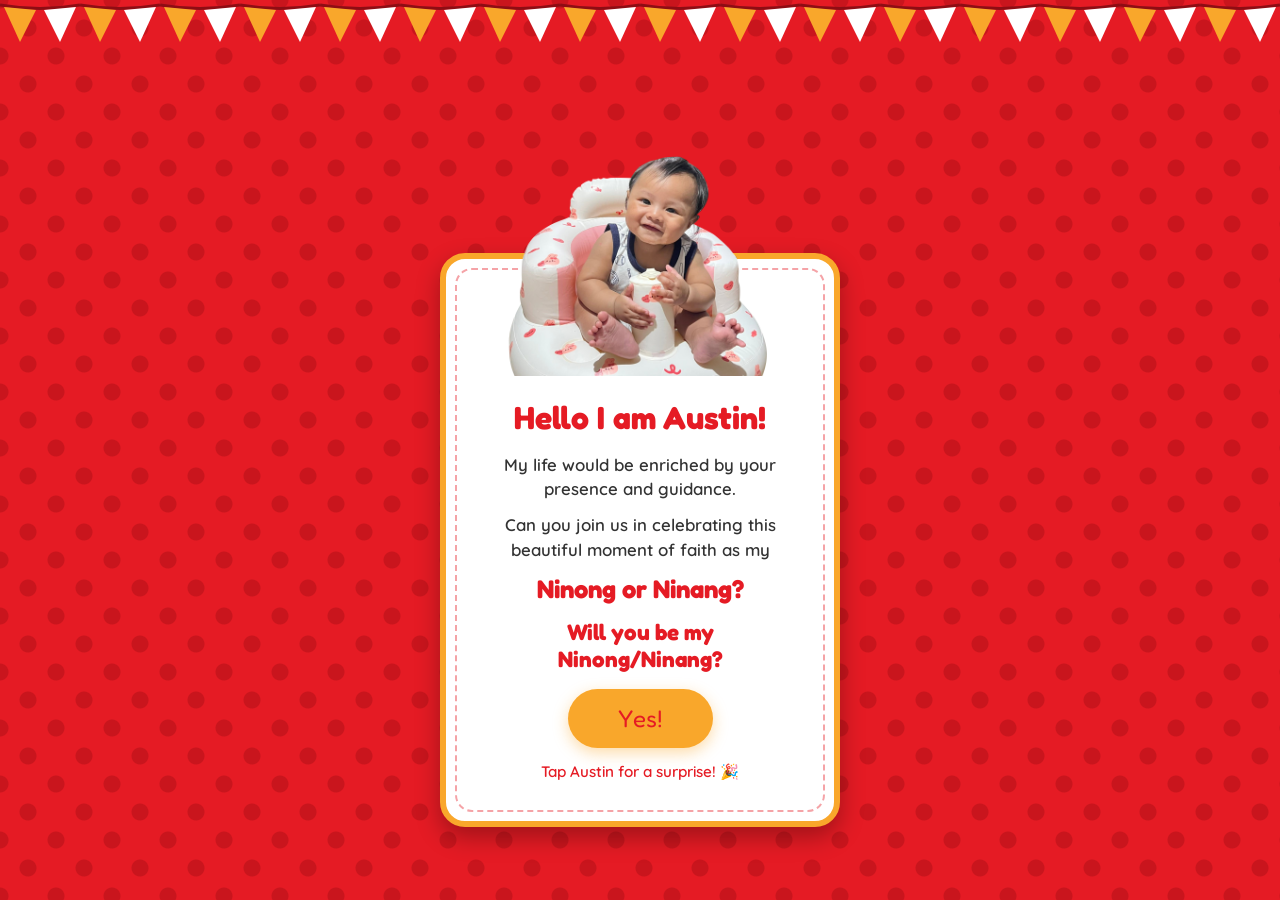
==== commit 3a25a8d9: "Add files via upload" ====
--- a/index.html
+++ b/index.html
@@ -35,7 +35,9 @@
         <h1 class="pop d1">Hello I am Austin!</h1>
         <p class="msg pop d2">My life would be enriched by your presence and guidance.</p>
         <p class="msg pop d3">Can you join us in celebrating this beautiful moment of faith as my</p>
-        <h2 class="ask pop d4">Ninang or Ninong?</h2>
+        <h2 class="ask pop d4">Ninong or Ninang?</h2>
+
+        <h2 class="question pop d6">Will you be my<br>Ninong/Ninang?</h2>
 
         <button id="yesBtn" class="btn-yes btn-pulse">Yes!</button>
         <p class="tap-hint">Tap Austin for a surprise! &#127881;</p>
--- a/style.css
+++ b/style.css
@@ -850,16 +850,25 @@
 }
 
 .ask {
-    font-size: 1.8rem;
-    margin-bottom: 18px;
+    font-size: 1.6rem;
+    margin-bottom: 14px;
+}
+
+.question {
+    font-size: 1.4rem;
+    margin-bottom: 16px;
 }
 
 @media (max-width: 350px) {
     .msg { font-size: 0.95rem; margin-bottom: 10px; }
-    .ask { font-size: 1.5rem; margin-bottom: 14px; }
+    .ask { font-size: 1.35rem; margin-bottom: 10px; }
+    .question { font-size: 1.2rem; margin-bottom: 12px; }
 }
 
 /* Maiikling screen: paliitin ang larawan ni Austin para kasya ang text at button */
+@media (max-height: 820px) {
+    :root { --img-w: min(200px, 56vw); }
+}
 @media (max-height: 700px) {
-    :root { --img-w: min(220px, 60vw); }
-}
+    :root { --img-w: min(170px, 50vw); }
+}
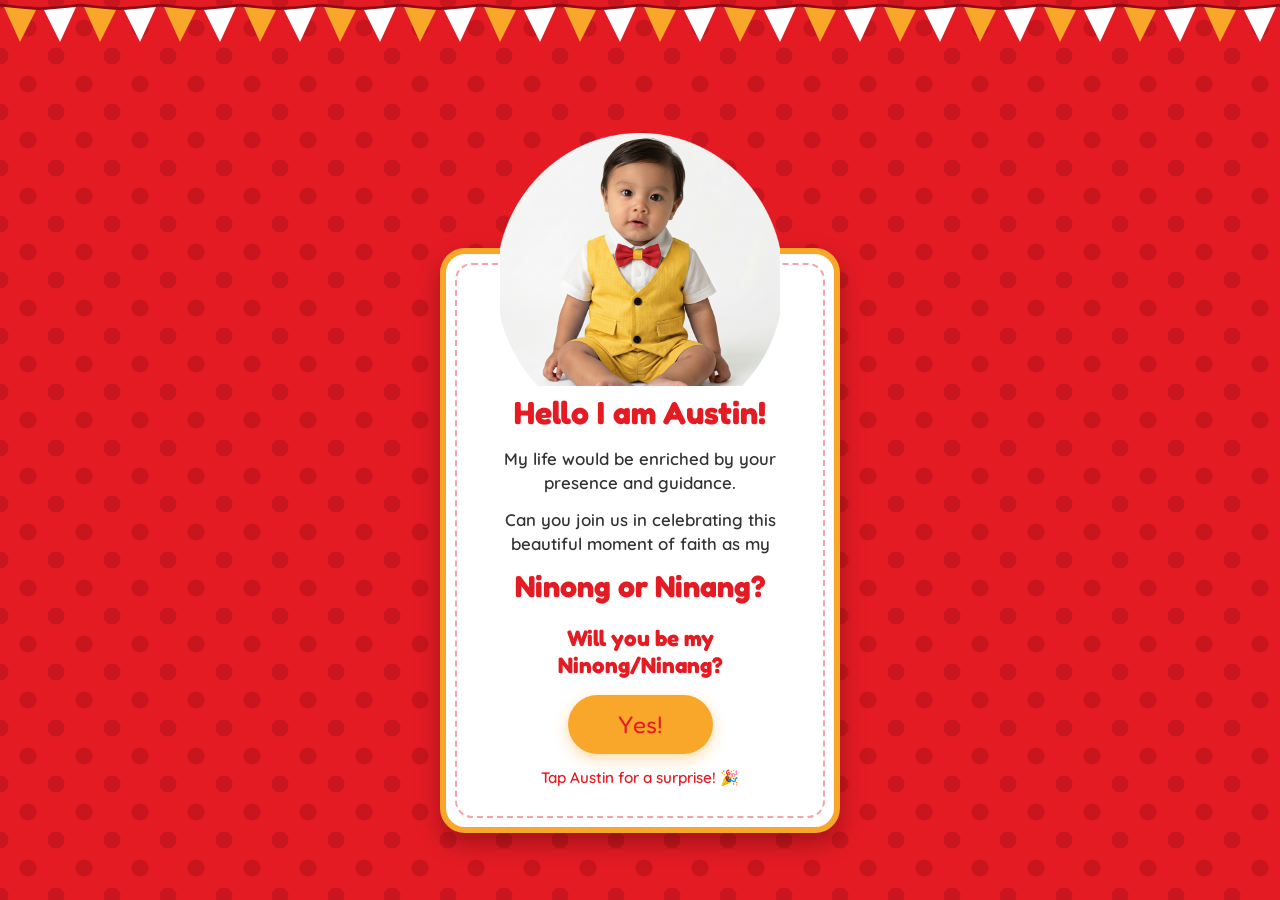
==== commit 834eddb9: "Add files via upload" ====
--- a/index.html
+++ b/index.html
@@ -7,21 +7,21 @@
 
     <!-- Link preview (Messenger/Facebook). Palitan ang URL kapag lumipat sa Cloudflare -->
     <meta name="description" content="Austin has something to ask you. Tap to open!">
-    <link rel="canonical" href="https://eronwah.github.io/AustinBirthdayInv/">
+    <link rel="canonical" href="https://austinbday.invitationers.workers.dev/">
     <meta property="og:type" content="website">
     <meta property="og:site_name" content="Austin's 1st Birthday">
     <meta property="og:title" content="A special question from Austin">
     <meta property="og:description" content="Austin has something to ask you. Tap to open!">
-    <meta property="og:url" content="https://eronwah.github.io/AustinBirthdayInv/">
-    <meta property="og:image" content="https://eronwah.github.io/AustinBirthdayInv/assets/preview-ninong-2.jpg">
-    <meta property="og:image:secure_url" content="https://eronwah.github.io/AustinBirthdayInv/assets/preview-ninong-2.jpg">
+    <meta property="og:url" content="https://austinbday.invitationers.workers.dev/">
+    <meta property="og:image" content="https://austinbday.invitationers.workers.dev/assets/preview-ninong-2.jpg">
+    <meta property="og:image:secure_url" content="https://austinbday.invitationers.workers.dev/assets/preview-ninong-2.jpg">
     <meta property="og:image:type" content="image/jpeg">
     <meta property="og:image:width" content="1200">
     <meta property="og:image:height" content="630">
     <meta property="og:image:alt" content="Envelope: A special question from Austin">
     <meta name="twitter:card" content="summary_large_image">
     <meta name="twitter:title" content="A special question from Austin">
-    <meta name="twitter:image" content="https://eronwah.github.io/AustinBirthdayInv/assets/preview-ninong-2.jpg">
+    <meta name="twitter:image" content="https://austinbday.invitationers.workers.dev/assets/preview-ninong-2.jpg">
     <link rel="stylesheet" href="style.css">
 </head>
 <body class="party-bg">
@@ -61,7 +61,7 @@
         // Yes! -> confetti, tapos punta sa details page (tandaan kung saan galing)
         document.getElementById('yesBtn').addEventListener('click', function () {
             confettiFromEl(this, 28); // sumasabog mula mismo sa button
-            setTimeout(function () { window.location.href = 'details.html?from=ninong'; }, 950);
+            setTimeout(function () { window.location.href = 'details?from=ninong'; }, 950);
         });
     </script>
 
--- a/style.css
+++ b/style.css
@@ -872,3 +872,409 @@
 @media (max-height: 700px) {
     :root { --img-w: min(170px, 50vw); }
 }
+
+
+/* =========================================
+   Ninong / Ninang: pasunod-sunod na paglabas ng text
+   ========================================= */
+/* Nakatago lang hanggang tumakbo ang script (para walang flash) */
+.js .story h1,
+.js .story .msg,
+.js .story .ask {
+    visibility: hidden;
+}
+
+.story .w {
+    display: inline-block;
+    -webkit-animation: wordIn 0.45s cubic-bezier(0.3, 1.4, 0.5, 1) both;
+    animation: wordIn 0.45s cubic-bezier(0.3, 1.4, 0.5, 1) both;
+}
+@-webkit-keyframes wordIn {
+    0%   { opacity: 0; -webkit-transform: translate3d(0, 14px, 0) scale(0.85); }
+    100% { opacity: 1; -webkit-transform: translate3d(0, 0, 0) scale(1); }
+}
+@keyframes wordIn {
+    0%   { opacity: 0; transform: translate3d(0, 14px, 0) scale(0.85); }
+    100% { opacity: 1; transform: translate3d(0, 0, 0) scale(1); }
+}
+
+.ask {
+    font-size: 1.9rem;
+    margin: 4px 0 20px;
+}
+
+/* Naka-highlight na Ninong?/Ninang? */
+.ask .hl {
+    display: inline-block;
+    position: relative;
+    padding: 4px 20px;
+    border-radius: 14px;
+    color: #E51B24;
+    background-image: -webkit-linear-gradient(#F9A72B, #F9A72B);
+    background-image: linear-gradient(#F9A72B, #F9A72B);
+    background-repeat: no-repeat;
+    background-position: left center;
+    background-size: 100% 100%;
+    box-shadow: 0 4px 0 #d98a12;
+    -webkit-animation: markerSweep 0.6s ease-out both, hlPulse 1.8s ease-in-out infinite;
+    animation: markerSweep 0.6s ease-out both, hlPulse 1.8s ease-in-out infinite;
+}
+.ask .hl::after {
+    content: '\2728';
+    position: absolute;
+    right: -14px;
+    top: -16px;
+    font-size: 1.2rem;
+    opacity: 0;
+    -webkit-animation: twinkle 1.4s ease-in-out var(--hd, 3s) infinite both;
+    animation: twinkle 1.4s ease-in-out var(--hd, 3s) infinite both;
+}
+@-webkit-keyframes markerSweep {
+    0%   { background-size: 0% 100%; box-shadow: 0 0 0 #d98a12; }
+    100% { background-size: 100% 100%; box-shadow: 0 4px 0 #d98a12; }
+}
+@keyframes markerSweep {
+    0%   { background-size: 0% 100%; box-shadow: 0 0 0 #d98a12; }
+    100% { background-size: 100% 100%; box-shadow: 0 4px 0 #d98a12; }
+}
+@-webkit-keyframes hlPulse {
+    0%, 100% { -webkit-transform: scale(1); }
+    50%      { -webkit-transform: scale(1.06); }
+}
+@keyframes hlPulse {
+    0%, 100% { transform: scale(1); }
+    50%      { transform: scale(1.06); }
+}
+@-webkit-keyframes twinkle {
+    0%, 100% { opacity: 0; -webkit-transform: scale(0.5) rotate(0deg); }
+    50%      { opacity: 1; -webkit-transform: scale(1.1) rotate(20deg); }
+}
+@keyframes twinkle {
+    0%, 100% { opacity: 0; transform: scale(0.5) rotate(0deg); }
+    50%      { opacity: 1; transform: scale(1.1) rotate(20deg); }
+}
+
+.tap-hint.fade-in {
+    -webkit-animation: fadeIn 0.6s ease-out both;
+    animation: fadeIn 0.6s ease-out both;
+}
+@-webkit-keyframes fadeIn { 0% { opacity: 0; } 100% { opacity: 1; } }
+@keyframes fadeIn { 0% { opacity: 0; } 100% { opacity: 1; } }
+
+/* Laktawan: ipakita agad ang lahat */
+.skip .story h1,
+.skip .story .ask,
+.skip .story .w,
+.skip .tap-hint {
+    -webkit-animation: none;
+    animation: none;
+    opacity: 1;
+}
+.skip .ask .hl {
+    -webkit-animation: hlPulse 1.8s ease-in-out infinite;
+    animation: hlPulse 1.8s ease-in-out infinite;
+}
+.skip .ask .hl::after {
+    -webkit-animation-delay: 0s;
+    animation-delay: 0s;
+}
+.skip .btn-pulse {
+    -webkit-animation: btnPulse 1.6s ease-in-out infinite;
+    animation: btnPulse 1.6s ease-in-out infinite;
+    opacity: 1;
+}
+
+@media (max-width: 350px) {
+    .ask { font-size: 1.55rem; margin-bottom: 14px; }
+    .ask .hl { padding: 3px 14px; }
+}
+
+
+/* =========================================
+   RSVP button + pop-up
+   ========================================= */
+.btn-rsvp {
+    margin-top: 6px;
+    margin-bottom: 4px;
+    -webkit-animation: btnPulse 1.8s ease-in-out infinite;
+    animation: btnPulse 1.8s ease-in-out infinite;
+}
+
+.rsvp-overlay {
+    position: fixed;
+    top: 0;
+    left: 0;
+    right: 0;
+    bottom: 0;
+    z-index: 9000;
+    display: -webkit-flex;
+    display: flex;
+    -webkit-align-items: flex-end;
+    align-items: flex-end;
+    -webkit-justify-content: center;
+    justify-content: center;
+    background: rgba(90, 0, 6, 0.65);
+    -webkit-animation: fadeIn 0.25s ease-out both;
+    animation: fadeIn 0.25s ease-out both;
+}
+
+.rsvp-sheet {
+    position: relative;
+    width: 100%;
+    max-width: 420px;
+    max-height: 92vh;
+    max-height: 92dvh;
+    overflow-y: auto;
+    -webkit-overflow-scrolling: touch;
+    background: #ffffff;
+    border-top: 6px solid #F9A72B;
+    border-radius: 26px 26px 0 0;
+    padding: 24px 20px 28px;
+    text-align: center;
+    -webkit-animation: sheetUp 0.5s cubic-bezier(0.28, 0.84, 0.42, 1) both;
+    animation: sheetUp 0.5s cubic-bezier(0.28, 0.84, 0.42, 1) both;
+}
+@-webkit-keyframes sheetUp {
+    0%   { -webkit-transform: translate3d(0, 100%, 0); }
+    70%  { -webkit-transform: translate3d(0, -8px, 0); }
+    100% { -webkit-transform: translate3d(0, 0, 0); }
+}
+@keyframes sheetUp {
+    0%   { transform: translate3d(0, 100%, 0); }
+    70%  { transform: translate3d(0, -8px, 0); }
+    100% { transform: translate3d(0, 0, 0); }
+}
+
+.rsvp-sheet h2 {
+    font-size: 1.8rem;
+    margin-bottom: 4px;
+}
+
+.rsvp-close {
+    position: absolute;
+    top: 8px;
+    right: 12px;
+    width: 38px;
+    height: 38px;
+    border: none;
+    border-radius: 50%;
+    background: #FFF4D6;
+    color: #E51B24;
+    font-size: 1.8rem;
+    line-height: 1;
+    cursor: pointer;
+}
+
+.rsvp-sub {
+    font-size: 1rem;
+    margin-bottom: 14px;
+}
+
+.rsvp-label {
+    display: block;
+    text-align: left;
+    font-weight: 700;
+    font-size: 0.95rem;
+    color: #E51B24;
+    margin: 12px 0 6px;
+}
+
+.rsvp-input {
+    display: block;
+    width: 100%;
+    font-family: inherit;
+    font-size: 16px; /* para hindi mag-zoom ang iPhone */
+    font-weight: 600;
+    color: #333333;
+    padding: 11px 14px;
+    border: 3px solid #F9A72B;
+    border-radius: 14px;
+    background: #FFFBF0;
+    outline: none;
+    resize: none;
+}
+.rsvp-input:focus {
+    border-color: #E51B24;
+}
+
+.rsvp-choices {
+    display: -webkit-flex;
+    display: flex;
+    -webkit-flex-direction: column;
+    flex-direction: column;
+    gap: 8px;
+}
+
+.choice {
+    font-family: inherit;
+    font-weight: 700;
+    font-size: 1.05rem;
+    padding: 12px 14px;
+    border: 3px solid #F9A72B;
+    border-radius: 50px;
+    background: #ffffff;
+    color: #E51B24;
+    cursor: pointer;
+    -webkit-tap-highlight-color: transparent;
+    transition: background-color 0.15s ease, color 0.15s ease, transform 0.15s ease;
+}
+.choice.on {
+    background: #E51B24;
+    border-color: #E51B24;
+    color: #ffffff;
+    -webkit-transform: scale(1.02);
+    transform: scale(1.02);
+}
+
+.stepper {
+    display: -webkit-flex;
+    display: flex;
+    -webkit-align-items: center;
+    align-items: center;
+    -webkit-justify-content: center;
+    justify-content: center;
+    gap: 22px;
+}
+.stepper button {
+    width: 46px;
+    height: 46px;
+    border: none;
+    border-radius: 50%;
+    background: #F9A72B;
+    color: #E51B24;
+    font-family: 'Fredoka One', cursive;
+    font-size: 1.7rem;
+    line-height: 1;
+    cursor: pointer;
+    -webkit-tap-highlight-color: transparent;
+}
+.stepper button:active { -webkit-transform: scale(0.92); transform: scale(0.92); }
+#guestsNum {
+    min-width: 40px;
+    font-family: 'Fredoka One', cursive;
+    font-size: 2rem;
+    color: #E51B24;
+}
+
+.hp {
+    position: absolute;
+    left: -9999px;
+    width: 1px;
+    height: 1px;
+    opacity: 0;
+}
+
+.rsvp-error {
+    min-height: 1.3em;
+    margin: 10px 0 6px;
+    font-size: 0.95rem;
+    font-weight: 700;
+    color: #c9151d;
+}
+
+.btn-send {
+    width: 100%;
+    font-size: 1.3rem;
+    padding: 13px 20px;
+}
+.btn-send:disabled {
+    opacity: 0.7;
+}
+
+.rsvp-recap {
+    background: #FFF4D6;
+    border: 3px solid #F9A72B;
+    border-radius: 16px;
+    padding: 12px 14px;
+    margin: 4px 0 16px;
+    font-weight: 700;
+    color: #333333;
+    line-height: 1.7;
+}
+.recap-party {
+    font-family: 'Fredoka One', cursive;
+    color: #E51B24;
+    font-size: 1.15rem;
+}
+
+.rsvp-link {
+    display: block;
+    margin: 12px auto 0;
+    background: none;
+    border: none;
+    color: #E51B24;
+    font-family: inherit;
+    font-weight: 700;
+    font-size: 0.95rem;
+    text-decoration: underline;
+    cursor: pointer;
+}
+
+@media (max-height: 600px) {
+    .rsvp-sheet { padding-top: 18px; padding-bottom: 20px; }
+    .rsvp-sheet h2 { font-size: 1.5rem; }
+}
+
+@media (prefers-reduced-motion: reduce) {
+    .btn-rsvp, .rsvp-overlay, .rsvp-sheet { -webkit-animation: none; animation: none; }
+}
+
+
+/* Walang zoom kapag double-tap; gumagana pa rin ang pinch (dalawang daliri) */
+html, body, * {
+    -ms-touch-action: manipulation;
+    touch-action: manipulation;
+}
+
+/* Guest page: si Austin lang sa gitna ng stage */
+.trio {
+    -webkit-justify-content: center;
+    justify-content: center;
+}
+.trio-mid {
+    -webkit-flex: 0 0 76%;
+    flex: 0 0 76%;
+    padding: 0 2px;
+}
+
+/* Gabay sa pag-pop: maliit na tip na sumasama sa lobo */
+.fly-balloon-sway {
+    position: relative;
+}
+.pop-tip {
+    position: absolute;
+    left: 50%;
+    bottom: 100%;
+    margin-bottom: 7px;
+    -webkit-transform: translateX(-50%);
+    transform: translateX(-50%);
+    white-space: nowrap;
+    background: #ffffff;
+    color: #E51B24;
+    border: 2px solid #F9A72B;
+    border-radius: 50px;
+    padding: 3px 10px;
+    font-family: 'Quicksand', sans-serif;
+    font-weight: 700;
+    font-size: 12px;
+    line-height: 1.3;
+    box-shadow: 0 3px 8px rgba(0, 0, 0, 0.25);
+    pointer-events: none;
+}
+.pop-tip::after {
+    content: '';
+    position: absolute;
+    left: 50%;
+    top: 100%;
+    margin-left: -5px;
+    border: 5px solid transparent;
+    border-top-color: #F9A72B;
+}
+.tips-off .pop-tip {
+    display: none;
+}
+
+/* Maiikling screen: mas maliit si Austin sa guest page para kasya sa isang screen */
+@media (max-height: 700px) {
+    .trio-mid { -webkit-flex: 0 0 58%; flex: 0 0 58%; }
+}
